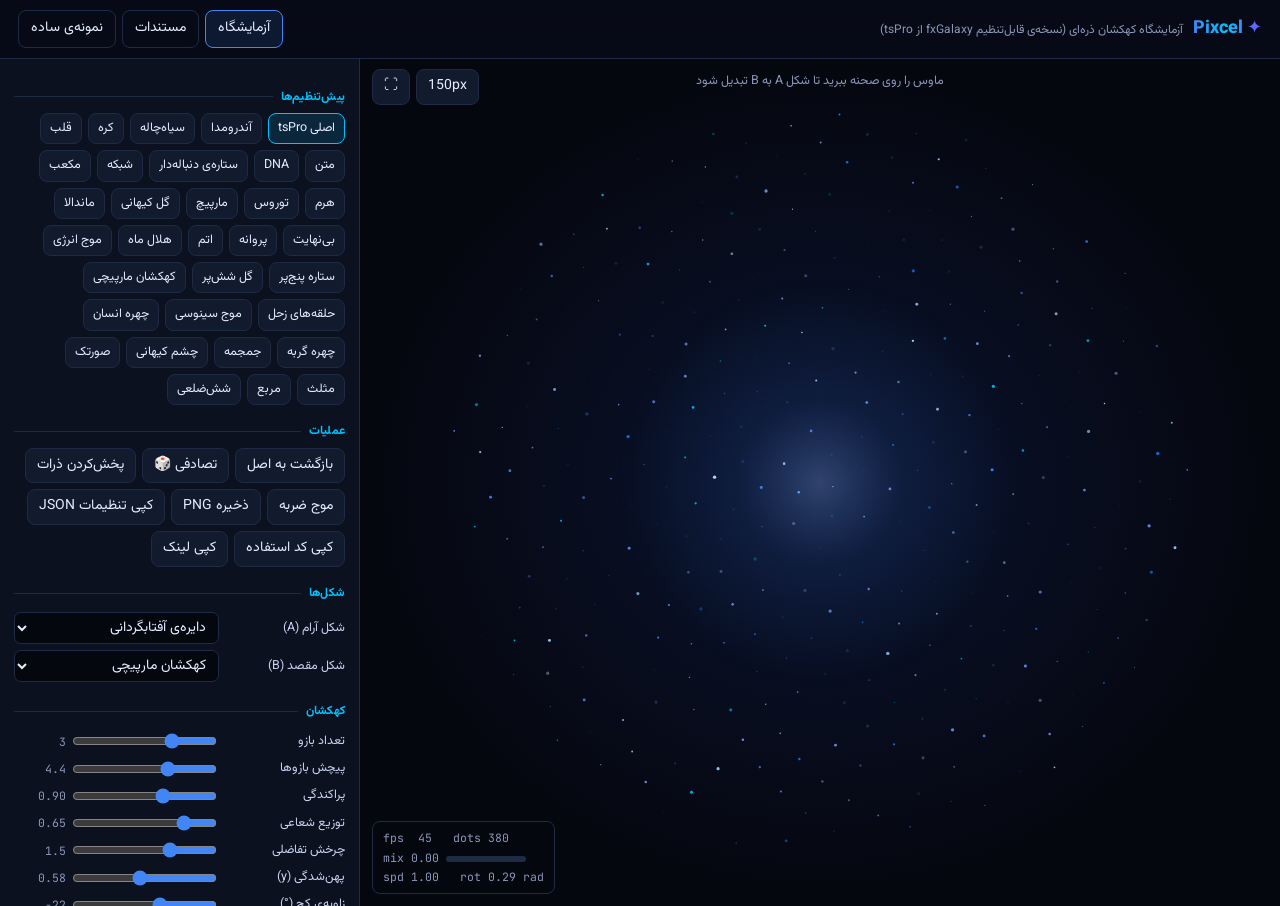
==== index.html @ 3e014ab6 "2026-20-10 import preview" ====
<!doctype html>
<html lang="fa" dir="rtl">
<head>
<meta charset="utf-8">
<meta name="viewport" content="width=device-width,initial-scale=1">
<title>Pixcel Galaxy Lab</title>
<link rel="stylesheet" href="style.css">
</head>
<body>
<header class="top">
 <div class="brand"><span class="grad">✦ Pixcel</span><small>آزمایشگاه کهکشان ذره‌ای (نسخه‌ی قابل‌تنظیم fxGalaxy از tsPro)</small></div>
 <nav><a class="on" href="index.html">آزمایشگاه</a><a href="docs.html">مستندات</a><a href="example.html">نمونه‌ی ساده</a></nav>
</header>

<main class="lab">
 <section class="stage" id="stage">
  <canvas id="cv" aria-label="انیمیشن کهکشان ذره‌ای"></canvas>
  <div class="hint" id="hint"></div>
  <div class="stage-tools">
   <button class="btn" id="b_size" title="نمایش در اندازه‌ی 150 پیکسلی tsPro">150px</button>
   <button class="btn" id="b_full" title="تمام‌صفحه">⛶</button>
  </div>
  <div class="hud" id="hud"></div>
 </section>

 <aside class="panel" id="panel">
  <h4>پیش‌تنظیم‌ها</h4>
  <div class="presets" id="presets"></div>
  <h4>عملیات</h4>
  <div class="actions">
   <button class="btn" id="b_reset">بازگشت به اصل</button>
   <button class="btn" id="b_random">تصادفی 🎲</button>
   <button class="btn" id="b_scramble">پخش‌کردن ذرات</button>
   <button class="btn" id="b_shock">موج ضربه</button>
   <button class="btn" id="b_png">ذخیره PNG</button>
   <button class="btn" id="b_json">کپی تنظیمات JSON</button>
   <button class="btn" id="b_embed">کپی کد استفاده</button>
   <button class="btn" id="b_link">کپی لینک</button>
  </div>
  <div id="controls"></div>
 </aside>
</main>
<div class="toast" id="toast"></div>

<script src="galaxy.js"></script>
<script src="playground.js"></script>
</body>
</html>
---- style.css ----
@import url("https://fonts.googleapis.com/css2?family=Vazirmatn:wght@400;600;800&family=JetBrains+Mono:wght@400;600&display=swap");
:root{
 --bg:#05070f;--surface:#0c1120;--surface-2:#121a2e;--line:#1f2a44;--fg:#e6ecff;--muted:#8b97b8;
 --accent:#4285f4;--accent-2:#00c2ff;--accent-3:#7c4dff;--ok:#34d399;
 --font:"Vazirmatn",Tahoma,system-ui,sans-serif;--mono:"JetBrains Mono",Consolas,monospace;
 color-scheme:dark}
*{box-sizing:border-box}
html,body{margin:0;height:100%}
body{background:var(--bg);color:var(--fg);font-family:var(--font);font-size:14px;line-height:1.7}
a{color:var(--accent-2)}
code,pre,kbd{font-family:var(--mono);direction:ltr;unicode-bidi:isolate}
code{background:var(--surface-2);border:1px solid var(--line);border-radius:5px;padding:0 5px;font-size:.88em}
.grad{background:linear-gradient(90deg,#4285f4,#00c2ff,#7c4dff);-webkit-background-clip:text;background-clip:text;color:transparent}

/* top bar */
.top{display:flex;align-items:center;gap:16px;padding:10px 18px;border-bottom:1px solid var(--line);background:rgba(8,12,24,.8);backdrop-filter:blur(12px);position:sticky;top:0;z-index:5}
.brand{font-weight:800;font-size:18px;display:flex;align-items:baseline;gap:10px}
.brand small{font-weight:400;font-size:12px;color:var(--muted)}
.top nav{margin-inline-start:auto;display:flex;gap:6px}
.top nav a{color:var(--fg);text-decoration:none;padding:6px 12px;border-radius:8px;border:1px solid var(--line)}
.top nav a:hover,.top nav a.on{border-color:var(--accent);background:rgba(66,133,244,.12)}

/* buttons and inputs */
.btn{font:inherit;color:var(--fg);background:var(--surface-2);border:1px solid var(--line);border-radius:8px;padding:5px 11px;cursor:pointer}
.btn:hover{border-color:var(--accent)}
.btn.primary{background:linear-gradient(135deg,#1a73e8,#00a2e8);border-color:transparent}
.btn:focus-visible,select:focus-visible,input:focus-visible{outline:2px solid var(--accent-2);outline-offset:1px}
select,input[type=text],input[type=number]{font:inherit;color:var(--fg);background:var(--bg);border:1px solid var(--line);border-radius:7px;padding:3px 8px;min-width:0}
input[type=range]{width:100%;accent-color:var(--accent)}
input[type=color]{width:36px;height:26px;border:1px solid var(--line);border-radius:6px;background:none;padding:0}

/* playground layout */
.lab{display:grid;grid-template-columns:minmax(0,1fr) 360px;height:calc(100vh - 53px)}
.stage{position:relative;overflow:hidden;display:grid;place-items:center;background:radial-gradient(ellipse at center,#0b1430 0,var(--stage-bg,#05070f) 70%)}
.stage canvas{width:100%;height:100%;display:block;cursor:crosshair}
.stage.small canvas{width:150px;height:150px}
.stage.small::before{content:"اندازه‌ی واقعی در tsPro (150×150)";position:absolute;top:calc(50% - 105px);color:var(--muted);font-size:12px}
.hud{position:absolute;inset-inline-start:12px;bottom:12px;font-family:var(--mono);font-size:11.5px;color:var(--muted);background:rgba(5,7,15,.6);border:1px solid var(--line);border-radius:8px;padding:6px 10px;direction:ltr;pointer-events:none;white-space:pre}
.hud .bar{display:inline-block;width:80px;height:6px;border-radius:3px;background:var(--line);vertical-align:middle;overflow:hidden}
.hud .bar i{display:block;height:100%;background:linear-gradient(90deg,#4285f4,#00c2ff)}
.hint{position:absolute;top:12px;inset-inline:0;text-align:center;color:var(--muted);font-size:12.5px;pointer-events:none}
.stage-tools{position:absolute;top:10px;inset-inline-end:12px;display:flex;gap:6px}

.panel{border-inline-start:1px solid var(--line);background:var(--surface);overflow-y:auto;padding:12px 14px 40px}
.panel h4{margin:16px 0 6px;font-size:12px;letter-spacing:.02em;color:var(--accent-2);display:flex;align-items:center;gap:8px}
.panel h4::after{content:"";flex:1;height:1px;background:var(--line)}
.presets{display:flex;flex-wrap:wrap;gap:6px}
.presets .btn{font-size:12.5px;padding:4px 9px}
.presets .btn.on{border-color:var(--accent-2);background:rgba(0,194,255,.12)}
.actions{display:flex;flex-wrap:wrap;gap:6px}
.ctl{display:grid;grid-template-columns:118px minmax(0,1fr) 52px;align-items:center;gap:8px;padding:3px 0}
.ctl label{font-size:12.5px;color:#c9d3f0;overflow:hidden;text-overflow:ellipsis;white-space:nowrap}
.ctl output{font-family:var(--mono);font-size:11.5px;color:var(--muted);text-align:end;direction:ltr}
.ctl.wide{grid-template-columns:118px minmax(0,1fr)}
.ctl[hidden]{display:none}
.tip{font-size:11.5px;color:var(--muted);margin:2px 0 4px;line-height:1.6}
.toast{position:fixed;bottom:18px;left:50%;transform:translateX(-50%) translateY(20px);opacity:0;background:var(--surface-2);border:1px solid var(--accent);padding:8px 16px;border-radius:10px;transition:.25s;z-index:20;pointer-events:none}
.toast.on{opacity:1;transform:translateX(-50%)}

@media(max-width:860px){
 .lab{grid-template-columns:1fr;height:auto}
 .stage{height:62vh}
 .panel{border-inline-start:0;border-top:1px solid var(--line)}
 .top{flex-wrap:wrap}.brand small{display:none}
}

/* docs */
.doc{max-width:900px;margin:0 auto;padding:24px 16px 80px}
.doc h1{font-size:30px;margin:10px 0 4px}
.doc h2{font-size:21px;margin:44px 0 10px;padding-top:12px;border-top:1px solid var(--line)}
.doc h3{font-size:16px;margin:24px 0 6px;color:#c9d3f0}
.doc p,.doc li{color:#cfd7ef}
.doc .lead{color:var(--muted);font-size:15px}
.doc pre{background:#080c18;border:1px solid var(--line);border-radius:10px;padding:12px 14px;overflow-x:auto;font-size:12.5px;line-height:1.6;text-align:left}
.doc pre .c{color:#6b7a9e}
.doc table{width:100%;border-collapse:collapse;font-size:13px;margin:10px 0}
.doc th,.doc td{border:1px solid var(--line);padding:6px 8px;text-align:start;vertical-align:top}
.doc th{background:var(--surface-2)}
.doc td code{white-space:nowrap}
.toc{background:var(--surface);border:1px solid var(--line);border-radius:12px;padding:10px 18px;columns:2;column-gap:30px;font-size:13.5px}
.toc a{text-decoration:none}
.note{border:1px solid var(--line);border-inline-start:3px solid var(--accent-2);background:var(--surface);border-radius:8px;padding:10px 14px;margin:12px 0}
.formula{font-family:var(--mono);direction:ltr;text-align:center;background:var(--surface);border:1px dashed var(--line);border-radius:8px;padding:10px;margin:10px 0;color:#bcd2ff}
.demo{display:grid;grid-template-columns:260px minmax(0,1fr);gap:16px;align-items:center;background:var(--surface);border:1px solid var(--line);border-radius:12px;padding:12px;margin:14px 0}
.demo canvas{width:260px;height:260px;display:block;background:radial-gradient(circle,#0b1430 0,#05070f 75%);border-radius:10px;cursor:crosshair}
.demo .ctl{grid-template-columns:110px minmax(0,1fr) 52px}
.demo .cap{font-size:12.5px;color:var(--muted);margin-bottom:6px}
.flow{display:flex;flex-wrap:wrap;gap:8px;align-items:center;justify-content:center;margin:14px 0}
.flow span{background:var(--surface-2);border:1px solid var(--line);border-radius:8px;padding:6px 10px;font-size:12.5px}
.flow b{color:var(--muted);font-weight:400}
@media(max-width:700px){.demo{grid-template-columns:1fr}.demo canvas{margin:auto}.toc{columns:1}}
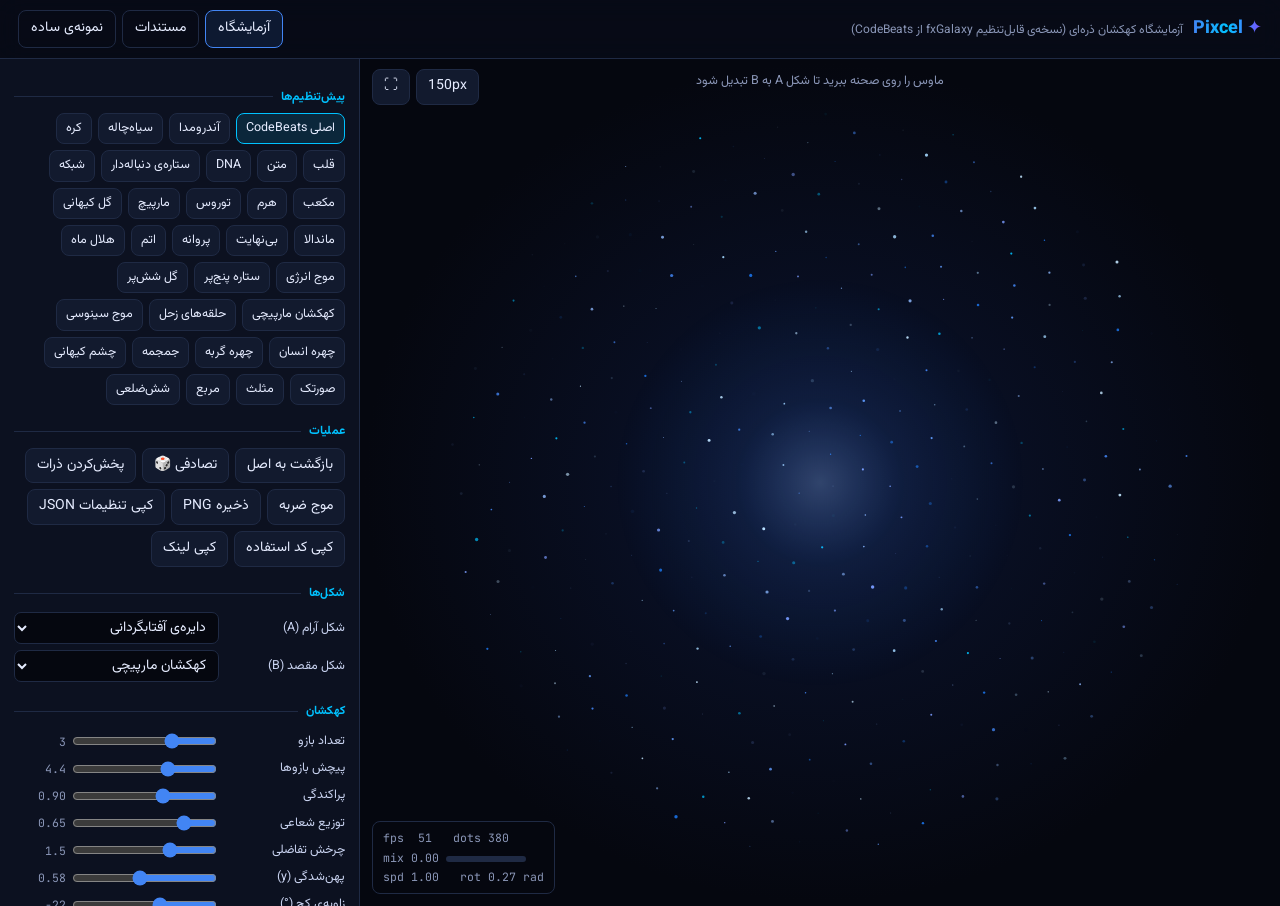
==== commit d8fe01ae: "2026-20-10" ====
--- a/index.html
+++ b/index.html
@@ -8,7 +8,7 @@
 </head>
 <body>
 <header class="top">
- <div class="brand"><span class="grad">✦ Pixcel</span><small>آزمایشگاه کهکشان ذره‌ای (نسخه‌ی قابل‌تنظیم fxGalaxy از tsPro)</small></div>
+ <div class="brand"><span class="grad">✦ Pixcel</span><small>آزمایشگاه کهکشان ذره‌ای (نسخه‌ی قابل‌تنظیم fxGalaxy از CodeBeats)</small></div>
  <nav><a class="on" href="index.html">آزمایشگاه</a><a href="docs.html">مستندات</a><a href="example.html">نمونه‌ی ساده</a></nav>
 </header>
 
@@ -17,7 +17,7 @@
   <canvas id="cv" aria-label="انیمیشن کهکشان ذره‌ای"></canvas>
   <div class="hint" id="hint"></div>
   <div class="stage-tools">
-   <button class="btn" id="b_size" title="نمایش در اندازه‌ی 150 پیکسلی tsPro">150px</button>
+   <button class="btn" id="b_size" title="نمایش در اندازه‌ی 150 پیکسلی CodeBeats">150px</button>
    <button class="btn" id="b_full" title="تمام‌صفحه">⛶</button>
   </div>
   <div class="hud" id="hud"></div>
--- a/style.css
+++ b/style.css
@@ -34,7 +34,7 @@
 .stage{position:relative;overflow:hidden;display:grid;place-items:center;background:radial-gradient(ellipse at center,#0b1430 0,var(--stage-bg,#05070f) 70%)}
 .stage canvas{width:100%;height:100%;display:block;cursor:crosshair}
 .stage.small canvas{width:150px;height:150px}
-.stage.small::before{content:"اندازه‌ی واقعی در tsPro (150×150)";position:absolute;top:calc(50% - 105px);color:var(--muted);font-size:12px}
+.stage.small::before{content:"اندازه‌ی واقعی در CodeBeats (150×150)";position:absolute;top:calc(50% - 105px);color:var(--muted);font-size:12px}
 .hud{position:absolute;inset-inline-start:12px;bottom:12px;font-family:var(--mono);font-size:11.5px;color:var(--muted);background:rgba(5,7,15,.6);border:1px solid var(--line);border-radius:8px;padding:6px 10px;direction:ltr;pointer-events:none;white-space:pre}
 .hud .bar{display:inline-block;width:80px;height:6px;border-radius:3px;background:var(--line);vertical-align:middle;overflow:hidden}
 .hud .bar i{display:block;height:100%;background:linear-gradient(90deg,#4285f4,#00c2ff)}
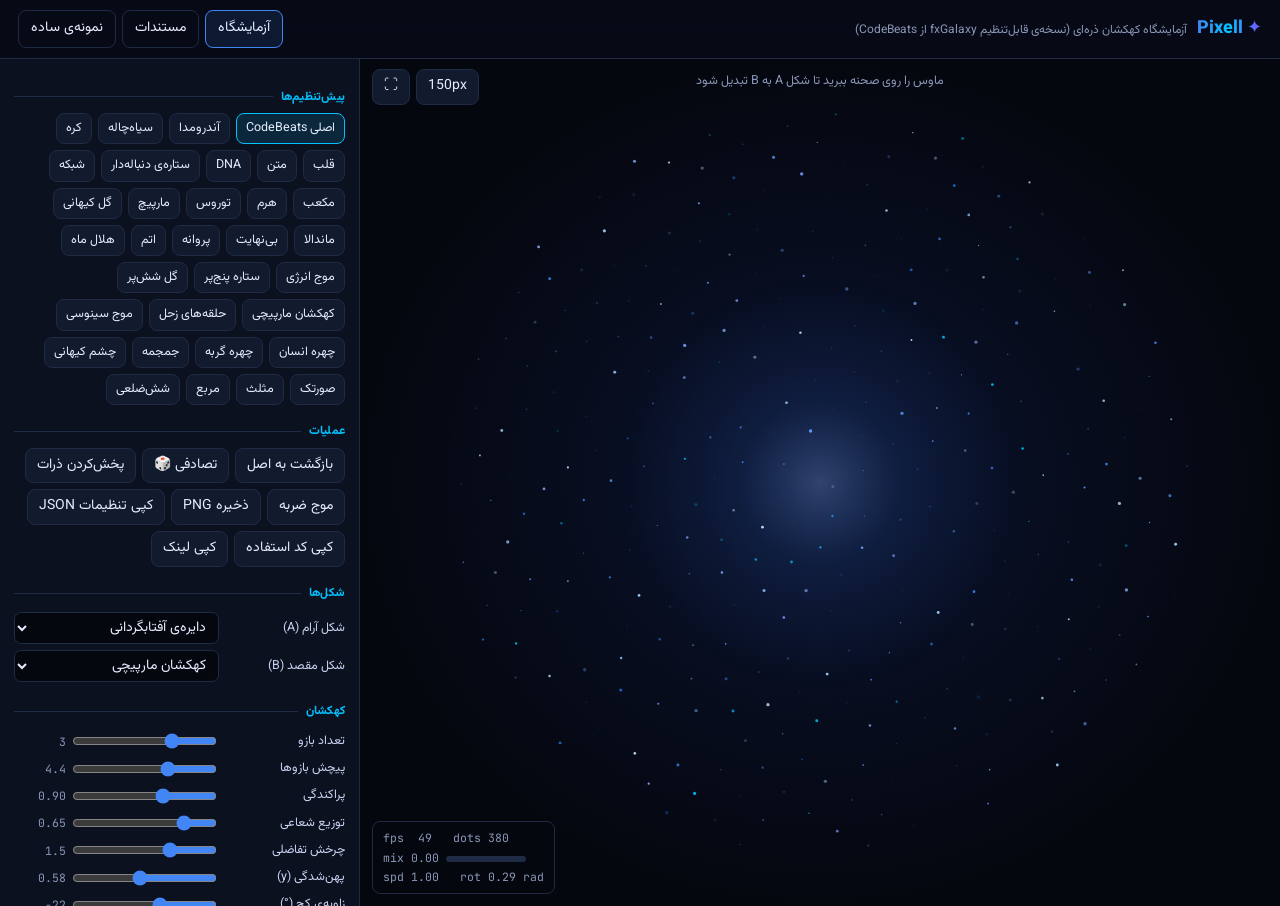
==== commit cd56c094: "2026-20-10" ====
--- a/index.html
+++ b/index.html
@@ -3,12 +3,12 @@
 <head>
 <meta charset="utf-8">
 <meta name="viewport" content="width=device-width,initial-scale=1">
-<title>Pixcel Galaxy Lab</title>
+<title>Pixell Galaxy Lab</title>
 <link rel="stylesheet" href="style.css">
 </head>
 <body>
 <header class="top">
- <div class="brand"><span class="grad">✦ Pixcel</span><small>آزمایشگاه کهکشان ذره‌ای (نسخه‌ی قابل‌تنظیم fxGalaxy از CodeBeats)</small></div>
+ <div class="brand"><span class="grad">✦ Pixell</span><small>آزمایشگاه کهکشان ذره‌ای (نسخه‌ی قابل‌تنظیم fxGalaxy از CodeBeats)</small></div>
  <nav><a class="on" href="index.html">آزمایشگاه</a><a href="docs.html">مستندات</a><a href="example.html">نمونه‌ی ساده</a></nav>
 </header>
 
